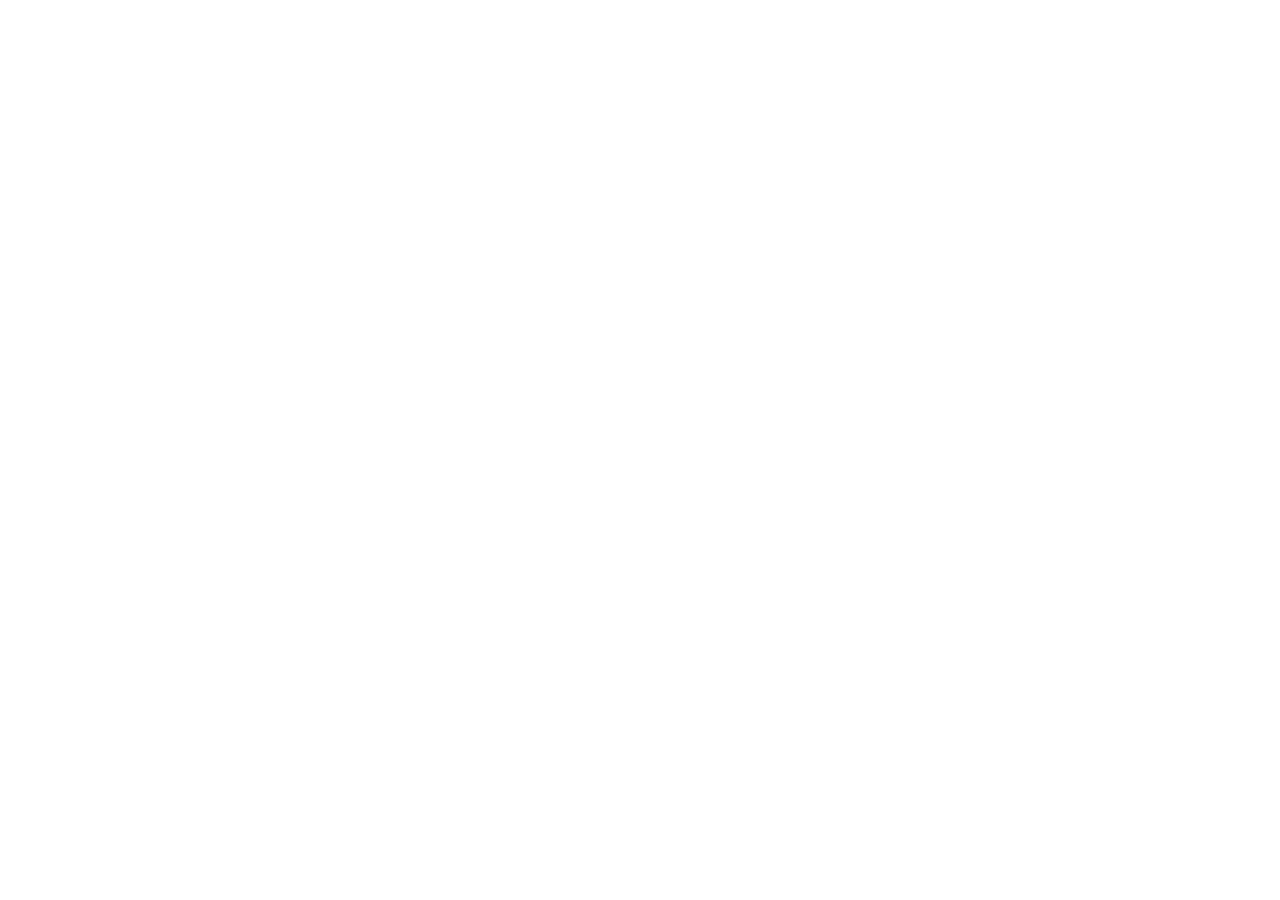
==== index.html @ 35e2be6c "Just pushing some things" ====
<!DOCTYPE html>
<html lang="en">
<head>
    <meta charset="UTF-8">
    <meta name="viewport" content="width=device-width, initial-scale=1.0">
    <title>Document</title>
</head>
<body>
    
    <a href=""></a>
</body>
</html>
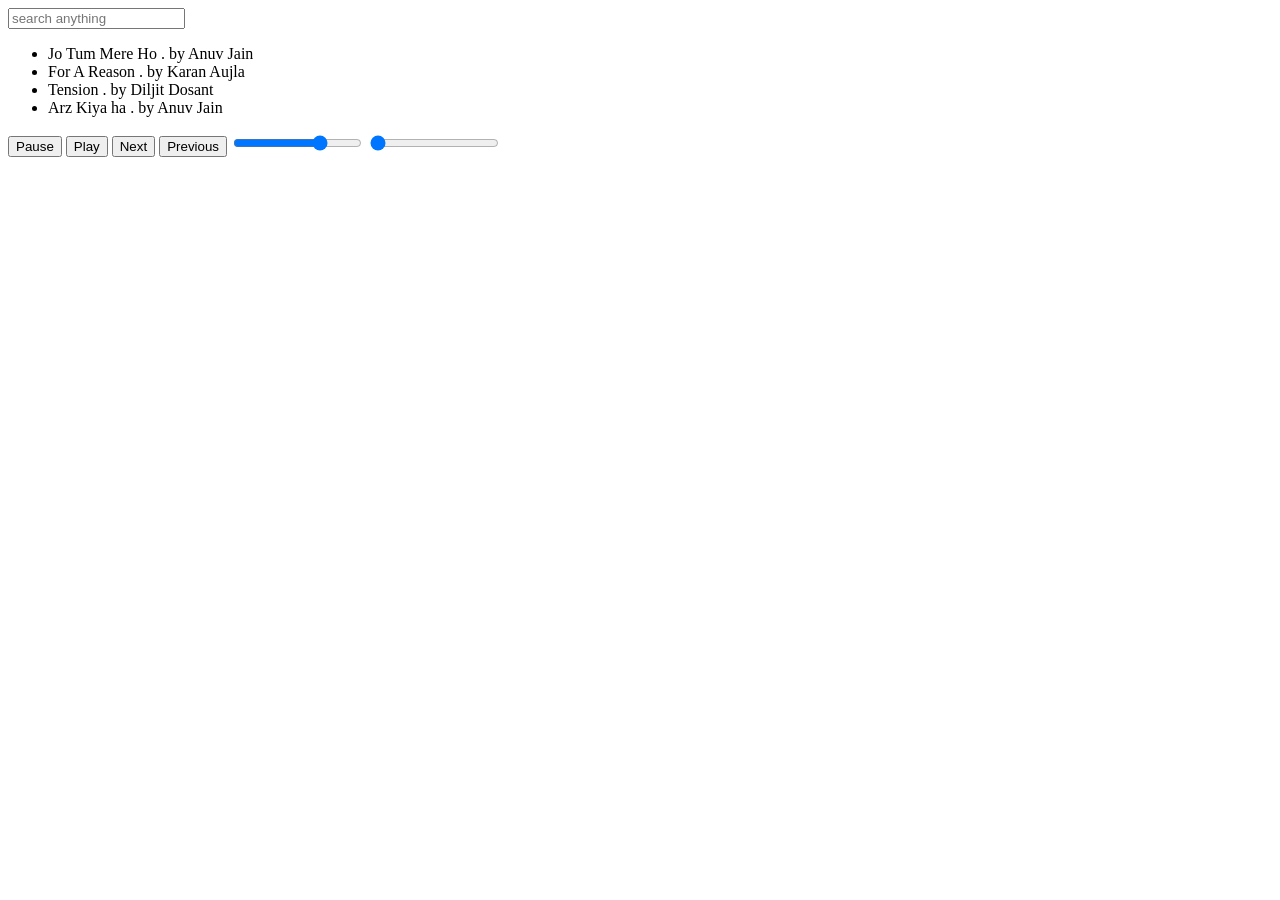
==== commit 006abca9: "Testing audio and search functions" ====
--- a/index.html
+++ b/index.html
@@ -6,7 +6,101 @@
     <title>Document</title>
 </head>
 <body>
+
+    <input type="text" placeholder="search anything" id="search">
     
-    <a href=""></a>
+    <ul class="song-list">
+
+    </ul>
+    
+    <button onclick="pauseSong()">Pause</button>
+    <button onclick="playSong()">Play</button>
+    <button onclick="nextSong()">Next</button>
+    <button onclick="previousSong()">Previous</button>
+
+    <input type="range" min="0" max="100" value="70" id="slider">
+    <input type="range" min="0" max="100" value="0" id="progress">
+
+    <script>
+        let ul = document.querySelector('.song-list');
+        let songs = [{ name: "Jo Tum Mere Ho . by Anuv Jain", category: "Sad", src: "songs/song1.mp3"}, { name: "For A Reason . by Karan Aujla", category: "fun", src: "songs/song2.mp3"}, { name: "Tension . by Diljit Dosant", category: "fun", src: "songs/song3.mp3"}, { name: "Arz Kiya ha . by Anuv Jain", category: "love", src: "songs/song4.mp3"}];
+        let currentIndex = 0;
+        let audio = new Audio();
+
+        audio.src = songs[0].src;
+
+        function loadSong(index){
+            audio.src = songs[index].src;
+            audio.load();
+        }
+
+        function playSong(){
+            audio.play();
+        }
+
+        function pauseSong(){
+            audio.pause();
+        }
+
+        function nextSong(){
+            currentIndex = (currentIndex + 1) % songs.length;
+            loadSong(currentIndex);
+            audio.play();
+        }
+
+        function previousSong(){
+            currentIndex = (currentIndex - 1 + songs.length) % songs.length;
+            loadSong(currentIndex);
+            audio.play();
+        }
+
+        let volumeSlider = document.getElementById('slider');
+
+        volumeSlider.addEventListener('input', () => {
+            audio.volume = volumeSlider.value / 100;
+        });
+
+        let progressBar = document.getElementById('progress');
+
+        audio.addEventListener('timeupdate', () => {
+            const percent = (audio.currentTime / audio.duration) * 100;
+
+            console.log(percent);
+            progressBar.value = percent;
+        });
+
+        progressBar.addEventListener('input', () => {
+            audio.currentTime = (progressBar.value / 100) * audio.duration;
+        });
+
+        function renderList(filteredList){
+            ul.innerHTML = "";
+
+            filteredList.forEach((song, index) => {
+                const li = document.createElement('li');
+                li.innerText = song.name;
+                li.dataset.index = index;
+
+                li.addEventListener('click', () => {
+                    currentIndex = index;
+                    loadSong(currentIndex);
+                    audio.play();
+                });
+
+                ul.append(li);
+            }); 
+        }
+
+        let search = document.getElementById('search');
+        search.addEventListener('input', () => {
+            const query = search.value;
+
+            const filtered = songs.filter(song => song.name.includes(query));
+
+            renderList(filtered);
+        });
+
+        renderList(songs);
+    </script>
 </body>
 </html>
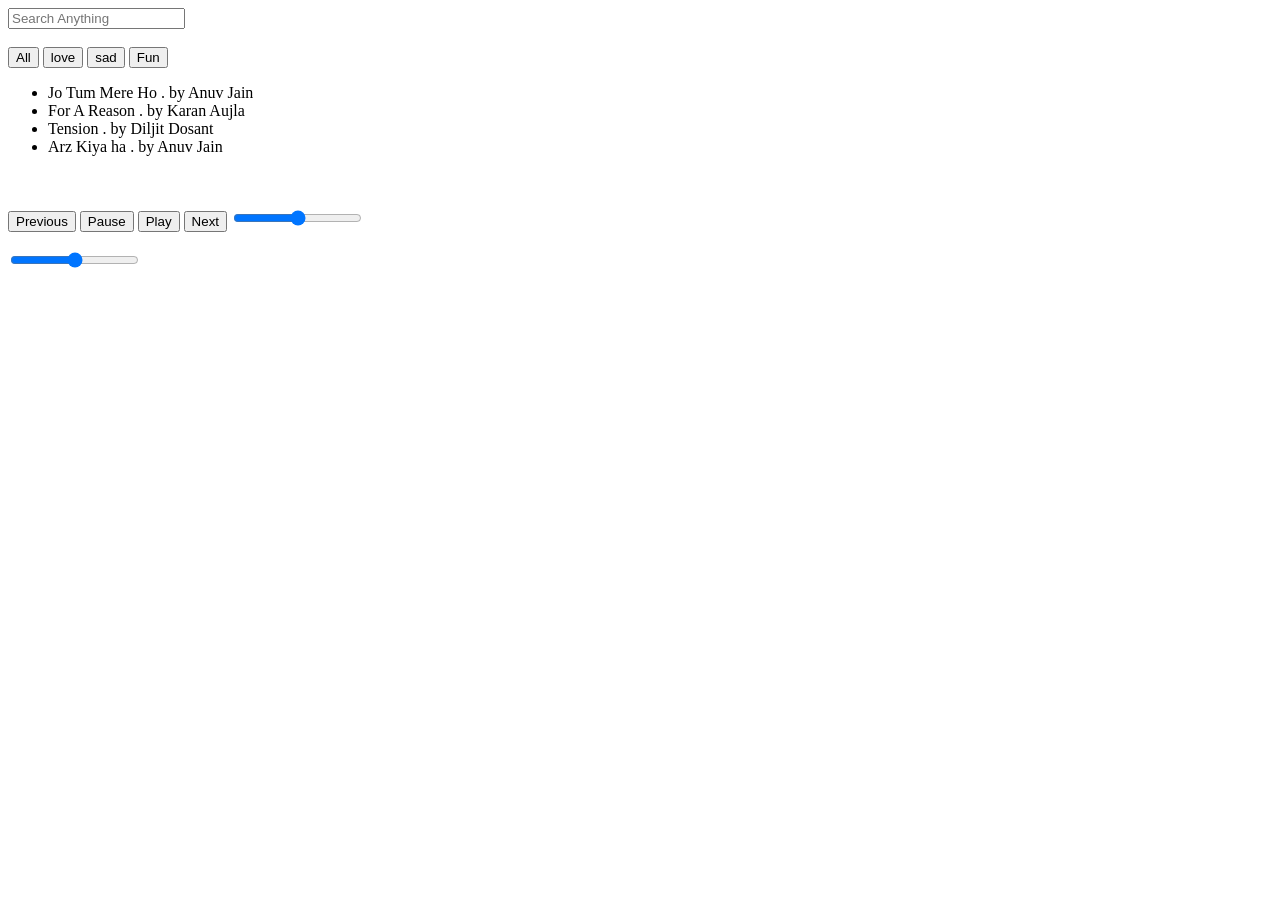
==== commit 8b91d669: "Added category buttons and combined with search filter" ====
--- a/index.html
+++ b/index.html
@@ -6,35 +6,52 @@
     <title>Document</title>
 </head>
 <body>
+    <input type="text" placeholder="Search Anything" id="searchBar">
 
-    <input type="text" placeholder="search anything" id="search">
-    
-    <ul class="song-list">
+    <br><br>
+    <button data-category="All" class="cat-button">All</button>
+    <button data-category="love" class="cat-button">love</button>
+    <button data-category="sad" class="cat-button">sad</button>
+    <button data-category="fun" class="cat-button">Fun</button>
+
+    <ul id="song-list">
 
     </ul>
-    
+
+    <br><br>
+    <button onclick="previousSong()">Previous</button>
     <button onclick="pauseSong()">Pause</button>
     <button onclick="playSong()">Play</button>
     <button onclick="nextSong()">Next</button>
-    <button onclick="previousSong()">Previous</button>
+    <input type="range" min="0" max="100" value="50" id="volumeBar">
+    <br><br>
 
-    <input type="range" min="0" max="100" value="70" id="slider">
-    <input type="range" min="0" max="100" value="0" id="progress">
+    <input type="range" min="0" max="100" value="0" id="progressBar">
+
 
     <script>
-        let ul = document.querySelector('.song-list');
-        let songs = [{ name: "Jo Tum Mere Ho . by Anuv Jain", category: "Sad", src: "songs/song1.mp3"}, { name: "For A Reason . by Karan Aujla", category: "fun", src: "songs/song2.mp3"}, { name: "Tension . by Diljit Dosant", category: "fun", src: "songs/song3.mp3"}, { name: "Arz Kiya ha . by Anuv Jain", category: "love", src: "songs/song4.mp3"}];
-        let currentIndex = 0;
+        let songs = [{ name: "Jo Tum Mere Ho . by Anuv Jain", category: "sad", src: "music-player/songs/song1.mp3"}, { name: "For A Reason . by Karan Aujla", category: "fun", src: "music-player/songs/song2.mp3"}, { name: "Tension . by Diljit Dosant", category: "fun", src: "music-player/songs/song3.mp3"}, { name: "Arz Kiya ha . by Anuv Jain", category: "love", src: "music-player/songs/song4.mp3"}];
+        let ul = document.getElementById('song-list');
+        let progressBar = document.getElementById('progressBar');
+        let volumeSlider = document.getElementById('volumeBar');
         let audio = new Audio();
+        let index = 0;
 
         audio.src = songs[0].src;
+        audio.load();
 
         function loadSong(index){
             audio.src = songs[index].src;
             audio.load();
         }
 
-        function playSong(){
+        function playSong(index){
+            audio.play();
+        }
+
+        function nextSong(){
+            index = (index + 1) % songs.length;
+            loadSong(index);
             audio.play();
         }
 
@@ -42,65 +59,76 @@
             audio.pause();
         }
 
-        function nextSong(){
-            currentIndex = (currentIndex + 1) % songs.length;
-            loadSong(currentIndex);
+        function previousSong(){
+            index = (index - 1 + songs.length) % songs.length;
+            loadSong(index);
             audio.play();
         }
-
-        function previousSong(){
-            currentIndex = (currentIndex - 1 + songs.length) % songs.length;
-            loadSong(currentIndex);
-            audio.play();
-        }
-
-        let volumeSlider = document.getElementById('slider');
 
         volumeSlider.addEventListener('input', () => {
             audio.volume = volumeSlider.value / 100;
         });
 
-        let progressBar = document.getElementById('progress');
-
         audio.addEventListener('timeupdate', () => {
-            const percent = (audio.currentTime / audio.duration) * 100;
-
-            console.log(percent);
-            progressBar.value = percent;
+            progressBar.value = (audio.currentTime / audio.duration) * 100;
         });
 
         progressBar.addEventListener('input', () => {
             audio.currentTime = (progressBar.value / 100) * audio.duration;
         });
 
-        function renderList(filteredList){
+        function renderList(songList){
             ul.innerHTML = "";
-
-            filteredList.forEach((song, index) => {
-                const li = document.createElement('li');
+            
+            songList.forEach((song, songIndex) => {
+                let li = document.createElement('li');
                 li.innerText = song.name;
                 li.dataset.index = index;
 
                 li.addEventListener('click', () => {
-                    currentIndex = index;
-                    loadSong(currentIndex);
-                    audio.play();
+                    index = songIndex;
+                    loadSong(index);
+                    playSong();
                 });
-
                 ul.append(li);
-            }); 
+            });
         }
 
-        let search = document.getElementById('search');
-        search.addEventListener('input', () => {
-            const query = search.value;
+        renderList(songs);
+        let activeCategory = "All";
 
-            const filtered = songs.filter(song => song.name.includes(query));
+        let categoryButtons = document.querySelectorAll('.cat-button');
 
-            renderList(filtered);
+        categoryButtons.forEach((btn) => {
+            btn.addEventListener('click', () => {
+                const category = btn.dataset.category;
+                activeCategory = category;
+
+                renderList(getFiltered());
+            });
         });
 
-        renderList(songs);
+        let searchBar = document.getElementById('searchBar');
+        searchBar.addEventListener('input', () => {
+            let query = searchBar.value;
+
+            renderList(getFiltered());
+        });
+
+        
+        function getFiltered(){
+            let query = searchBar.value;
+
+            return songs.filter((song) => {
+                const cat = activeCategory == "All" || song.category == activeCategory;
+                const searchMatch = song.name.includes(query);
+
+                return cat && searchMatch;
+            });
+        }
+
+
     </script>
+
 </body>
 </html>
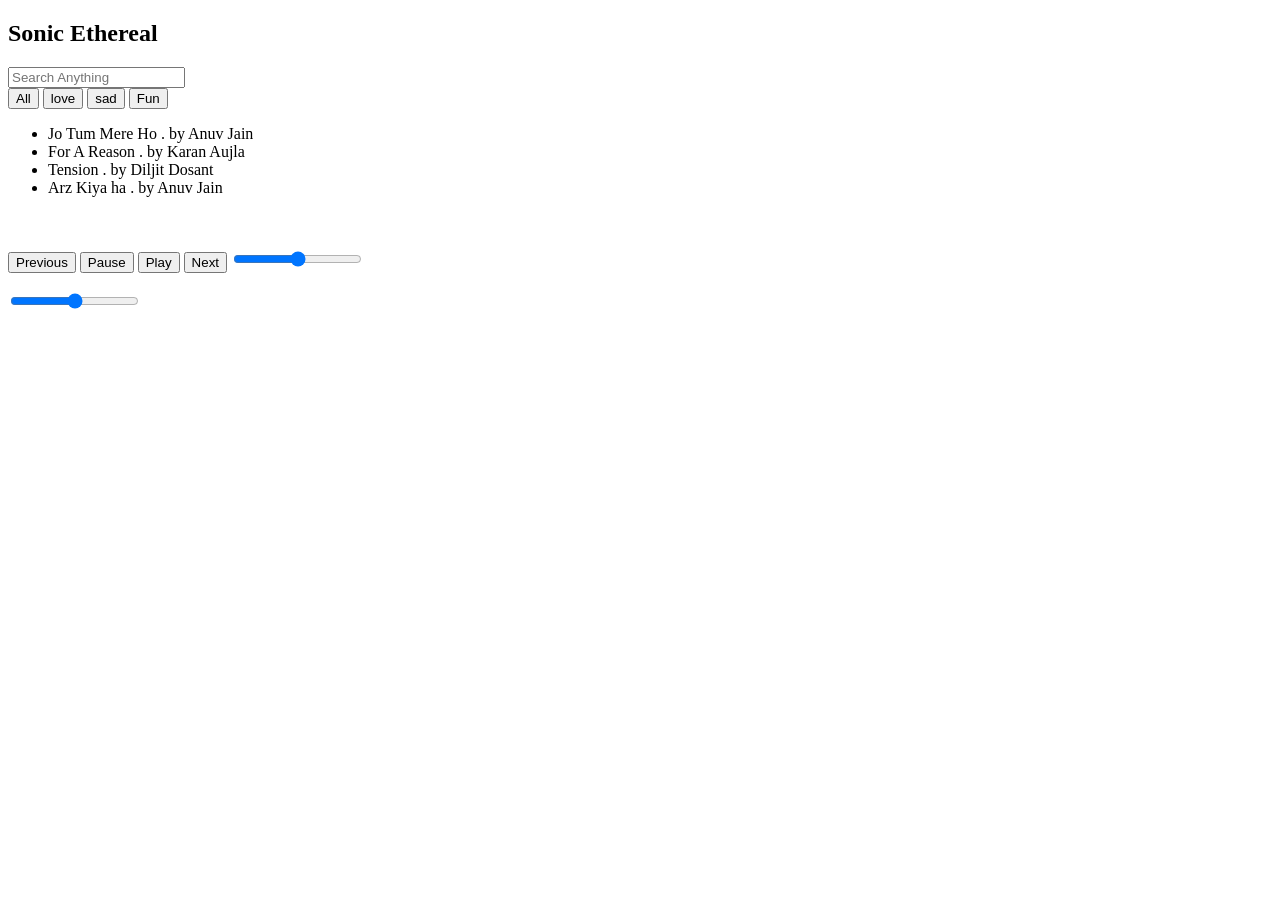
==== commit f2744462: "Starting work on the UI" ====
--- a/index.html
+++ b/index.html
@@ -3,16 +3,24 @@
 <head>
     <meta charset="UTF-8">
     <meta name="viewport" content="width=device-width, initial-scale=1.0">
+    <link rel="stylesheet" href="style.css">
     <title>Document</title>
 </head>
 <body>
-    <input type="text" placeholder="Search Anything" id="searchBar">
 
-    <br><br>
-    <button data-category="All" class="cat-button">All</button>
-    <button data-category="love" class="cat-button">love</button>
-    <button data-category="sad" class="cat-button">sad</button>
-    <button data-category="fun" class="cat-button">Fun</button>
+    <div class="navBar">
+        <h2>Sonic Ethereal</h2>
+        <div class="search">
+            <input type="text" placeholder="Search Anything" id="searchBar">
+        </div>
+    </div>
+
+    <div class="category">
+        <button data-category="All" class="cat-button">All</button>
+        <button data-category="love" class="cat-button">love</button>
+        <button data-category="sad" class="cat-button">sad</button>
+        <button data-category="fun" class="cat-button">Fun</button>
+    </div>
 
     <ul id="song-list">
 
@@ -28,107 +36,7 @@
 
     <input type="range" min="0" max="100" value="0" id="progressBar">
 
-
-    <script>
-        let songs = [{ name: "Jo Tum Mere Ho . by Anuv Jain", category: "sad", src: "music-player/songs/song1.mp3"}, { name: "For A Reason . by Karan Aujla", category: "fun", src: "music-player/songs/song2.mp3"}, { name: "Tension . by Diljit Dosant", category: "fun", src: "music-player/songs/song3.mp3"}, { name: "Arz Kiya ha . by Anuv Jain", category: "love", src: "music-player/songs/song4.mp3"}];
-        let ul = document.getElementById('song-list');
-        let progressBar = document.getElementById('progressBar');
-        let volumeSlider = document.getElementById('volumeBar');
-        let audio = new Audio();
-        let index = 0;
-
-        audio.src = songs[0].src;
-        audio.load();
-
-        function loadSong(index){
-            audio.src = songs[index].src;
-            audio.load();
-        }
-
-        function playSong(index){
-            audio.play();
-        }
-
-        function nextSong(){
-            index = (index + 1) % songs.length;
-            loadSong(index);
-            audio.play();
-        }
-
-        function pauseSong(){
-            audio.pause();
-        }
-
-        function previousSong(){
-            index = (index - 1 + songs.length) % songs.length;
-            loadSong(index);
-            audio.play();
-        }
-
-        volumeSlider.addEventListener('input', () => {
-            audio.volume = volumeSlider.value / 100;
-        });
-
-        audio.addEventListener('timeupdate', () => {
-            progressBar.value = (audio.currentTime / audio.duration) * 100;
-        });
-
-        progressBar.addEventListener('input', () => {
-            audio.currentTime = (progressBar.value / 100) * audio.duration;
-        });
-
-        function renderList(songList){
-            ul.innerHTML = "";
-            
-            songList.forEach((song, songIndex) => {
-                let li = document.createElement('li');
-                li.innerText = song.name;
-                li.dataset.index = index;
-
-                li.addEventListener('click', () => {
-                    index = songIndex;
-                    loadSong(index);
-                    playSong();
-                });
-                ul.append(li);
-            });
-        }
-
-        renderList(songs);
-        let activeCategory = "All";
-
-        let categoryButtons = document.querySelectorAll('.cat-button');
-
-        categoryButtons.forEach((btn) => {
-            btn.addEventListener('click', () => {
-                const category = btn.dataset.category;
-                activeCategory = category;
-
-                renderList(getFiltered());
-            });
-        });
-
-        let searchBar = document.getElementById('searchBar');
-        searchBar.addEventListener('input', () => {
-            let query = searchBar.value;
-
-            renderList(getFiltered());
-        });
-
-        
-        function getFiltered(){
-            let query = searchBar.value;
-
-            return songs.filter((song) => {
-                const cat = activeCategory == "All" || song.category == activeCategory;
-                const searchMatch = song.name.includes(query);
-
-                return cat && searchMatch;
-            });
-        }
-
-
-    </script>
+    <script src="app.js"></script>
 
 </body>
 </html>
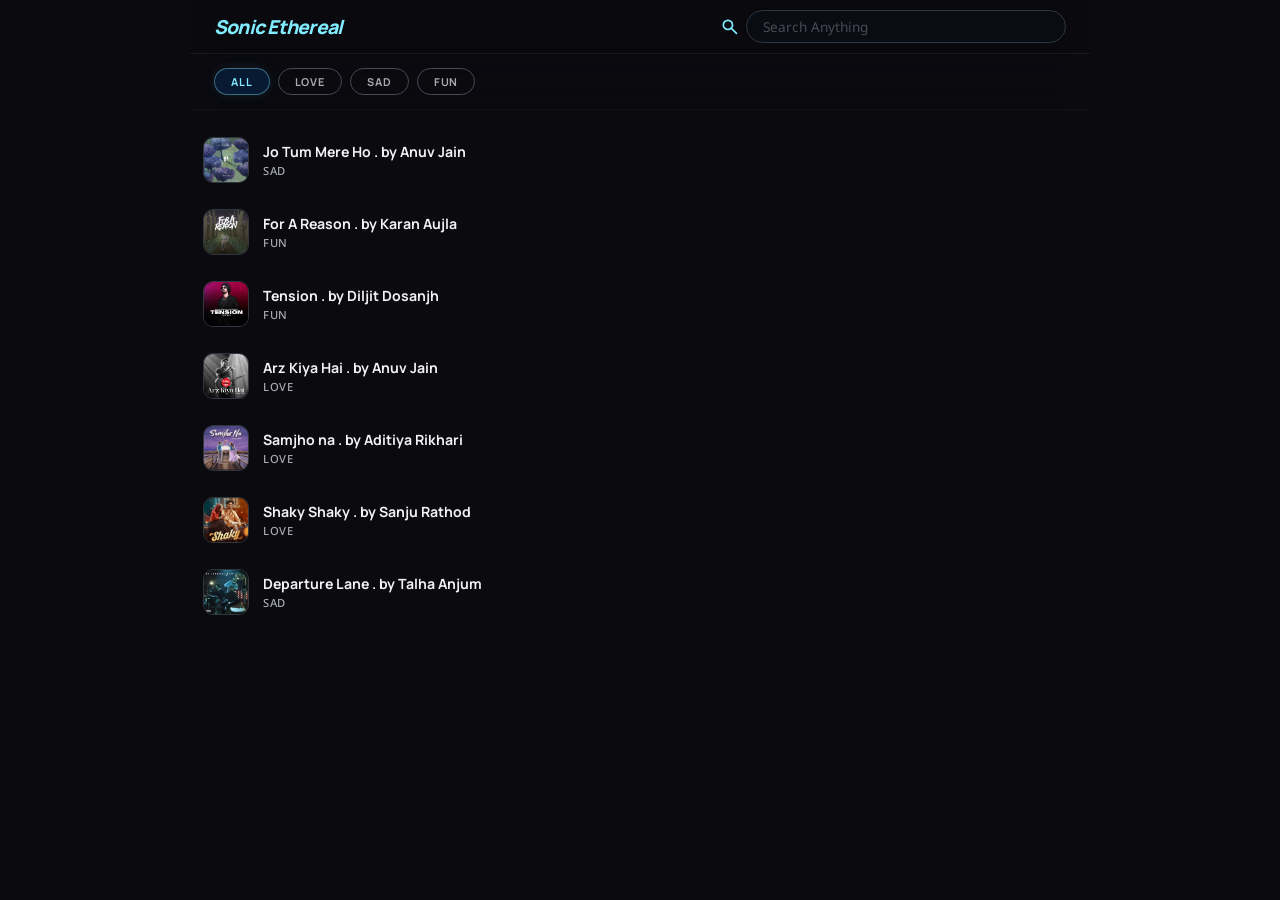
==== commit 6c4c8cf4: "Pushing everything" ====
--- a/index.html
+++ b/index.html
@@ -4,39 +4,91 @@
     <meta charset="UTF-8">
     <meta name="viewport" content="width=device-width, initial-scale=1.0">
     <link rel="stylesheet" href="style.css">
-    <title>Document</title>
+    <title>Sonic Ethereal</title>
 </head>
 <body>
 
     <div class="navBar">
         <h2>Sonic Ethereal</h2>
-        <div class="search">
-            <input type="text" placeholder="Search Anything" id="searchBar">
+        <div class="search search-desktop">
+            <label for="searchBar">
+                <svg xmlns="http://www.w3.org/2000/svg" height="24px" viewBox="0 -960 960 960" width="24px"><path d="M784-120 532-372q-30 24-69 38t-83 14q-109 0-184.5-75.5T120-580q0-109 75.5-184.5T380-840q109 0 184.5 75.5T640-580q0 44-14 83t-38 69l252 252-56 56ZM380-400q75 0 127.5-52.5T560-580q0-75-52.5-127.5T380-760q-75 0-127.5 52.5T200-580q0 75 52.5 127.5T380-400Z"/></svg>
+            </label>
+            <div>
+                <input type="text" placeholder="Search Anything" id="searchBar">
+            </div>
+        </div>
+
+        <button class="search-toggle-btn" id="searchToggleBtn" aria-label="Open search">
+            <svg class="icon-search-open" xmlns="http://www.w3.org/2000/svg" height="22px" viewBox="0 -960 960 960" width="22px"><path d="M784-120 532-372q-30 24-69 38t-83 14q-109 0-184.5-75.5T120-580q0-109 75.5-184.5T380-840q109 0 184.5 75.5T640-580q0 44-14 83t-38 69l252 252-56 56ZM380-400q75 0 127.5-52.5T560-580q0-75-52.5-127.5T380-760q-75 0-127.5 52.5T200-580q0 75 52.5 127.5T380-400Z"/></svg>
+        </button>
+    </div>
+
+    <div class="mobile-search-bar" id="mobileSearchBar">
+        <div class="mobile-search-inner">
+            <svg xmlns="http://www.w3.org/2000/svg" height="20px" viewBox="0 -960 960 960" width="20px" class="mobile-search-icon"><path d="M784-120 532-372q-30 24-69 38t-83 14q-109 0-184.5-75.5T120-580q0-109 75.5-184.5T380-840q109 0 184.5 75.5T640-580q0 44-14 83t-38 69l252 252-56 56ZM380-400q75 0 127.5-52.5T560-580q0-75-52.5-127.5T380-760q-75 0-127.5 52.5T200-580q0 75 52.5 127.5T380-400Z"/></svg>
+            <input type="text" placeholder="Search songs..." id="searchBarMobile">
+            <button class="search-close-btn" id="searchCloseBtn" aria-label="Close search">
+                <svg xmlns="http://www.w3.org/2000/svg" height="22px" viewBox="0 -960 960 960" width="22px"><path d="m336-280-56-56 144-144-144-143 56-56 144 144 143-144 56 56-144 143 144 144-56 56-143-144-144 144Z"/></svg>
+            </button>
         </div>
     </div>
 
     <div class="category">
-        <button data-category="All" class="cat-button">All</button>
-        <button data-category="love" class="cat-button">love</button>
-        <button data-category="sad" class="cat-button">sad</button>
+        <button data-category="All" class="cat-button active">All</button>
+        <button data-category="love" class="cat-button">Love</button>
+        <button data-category="sad" class="cat-button">Sad</button>
         <button data-category="fun" class="cat-button">Fun</button>
     </div>
 
-    <ul id="song-list">
+    <div class="song-list-container">
+        <ul id="song-list"></ul>
+    </div>
 
-    </ul>
+    <div class="player-bar" id="playerBar">
 
-    <br><br>
-    <button onclick="previousSong()">Previous</button>
-    <button onclick="pauseSong()">Pause</button>
-    <button onclick="playSong()">Play</button>
-    <button onclick="nextSong()">Next</button>
-    <input type="range" min="0" max="100" value="50" id="volumeBar">
-    <br><br>
+        <div class="player-top">
+            <div class="player-left">
+                <div class="player-thumb">
+                    <img id="playerThumb" src="" alt="Album Art">
+                    <div class="thumb-overlay">
+                        <div class="eq-bars">
+                            <span></span><span></span><span></span>
+                        </div>
+                    </div>
+                </div>
+                <div class="player-meta">
+                    <p class="player-song-name" id="playerSongName">Select a song</p>
+                    <p class="player-category" id="playerCategory">—</p>
+                </div>
+            </div>
 
-    <input type="range" min="0" max="100" value="0" id="progressBar">
+            <div class="player-controls">
+                <button class="ctrl-btn" onclick="previousSong()" title="Previous">
+                    <svg xmlns="http://www.w3.org/2000/svg" height="24px" viewBox="0 -960 960 960" width="24px" fill="currentColor"><path d="M220-240v-480h80v480h-80Zm520 0L380-480l360-240v480Zm-80-240Zm0 90v-180l-136 90 136 90Z"/></svg>
+                </button>
+                <button class="ctrl-btn play-btn" id="playPauseBtn" onclick="togglePlay()" title="Play / Pause">
+                    <svg class="icon-play" xmlns="http://www.w3.org/2000/svg" height="28px" viewBox="0 -960 960 960" width="28px" fill="currentColor"><path d="M320-200v-560l440 280-440 280Zm80-280Zm0 134 210-134-210-134v268Z"/></svg>
+                    <svg class="icon-pause" xmlns="http://www.w3.org/2000/svg" height="28px" viewBox="0 -960 960 960" width="28px" fill="currentColor" style="display:none;"><path d="M520-200v-560h240v560H520Zm-320 0v-560h240v560H200Zm400-80h80v-400h-80v400Zm-320 0h80v-400h-80v400Zm0-400v400-400Zm320 0v400-400Z"/></svg>
+                </button>
+                <button class="ctrl-btn" onclick="nextSong()" title="Next">
+                    <svg xmlns="http://www.w3.org/2000/svg" height="24px" viewBox="0 -960 960 960" width="24px" fill="currentColor"><path d="M660-240v-480h80v480h-80Zm-440 0v-480l360 240-360 240Zm80-240Zm0 90 136-90-136-90v180Z"/></svg>
+                </button>
+            </div>
+
+        </div>
+
+        <div class="player-bottom">
+            <span class="time-label" id="currentTime">0:00</span>
+            <input type="range" min="0" max="100" value="0" id="progressBar">
+            <span class="time-label" id="duration">0:00</span>
+            <svg class="vol-icon" xmlns="http://www.w3.org/2000/svg" height="18px" viewBox="0 -960 960 960" width="18px" fill="currentColor"><path d="M560-131v-82q90-26 145-100t55-168q0-94-55-168T560-749v-82q124 28 202 125.5T840-481q0 127-78 224.5T560-131ZM120-360v-240h160l200-200v640L280-360H120Zm440 40v-322q47 22 73.5 66t26.5 96q0 51-26.5 94.5T560-320ZM400-606l-86 86H200v80h114l86 86v-252ZM300-480Z"/></svg>
+            <input type="range" min="0" max="100" value="50" id="volumeBar">
+        </div>
+
+    </div>
 
     <script src="app.js"></script>
 
 </body>
-</html>+</html>
--- a/style.css
+++ b/style.css
@@ -0,0 +1,659 @@
+@import url('https://fonts.googleapis.com/css2?family=Noto+Sans:ital,wght@0,100..900;1,100..900&display=swap');
+@import url('https://fonts.googleapis.com/css2?family=Manrope:wght@400;700;800&display=swap');
+
+* {
+    margin: 0;
+    padding: 0;
+    box-sizing: border-box;
+}
+
+:root {
+    --appBg:            #0a0a0f;
+    --playerCard:       #111118;
+    --hover:            #22222f;
+    --border:           #2d2d3d;
+    --secondaryText:    #64748b;
+    --primaryText:      #94a3b8;
+    --headings:         #e2e8f0;
+    --progressColor:    #1d4ed8;
+    --playButton:       #2563eb;
+    --activeSong:       #3b82f6;
+    --iconHover:        #60a5fa;
+    --glow:             #bfdbfe;
+
+    --surface:          #151a21;
+    --surfaceHigh:      #1b2028;
+    --surfaceHigher:    #232932;
+    --onBg:             #f0f2f5;
+    --onSurface:        #e1e4e8;
+    --onSurfaceVariant: #a8abb3;
+    --outline:          #30363d;
+    --outlineVariant:   #444c56;
+    --accent:           #81ecff;
+    --primary:          #007BFF;
+
+    --navbar-h:    54px;
+    --category-h:  56px;
+    --player-h:    110px;
+    --searchbar-h: 0px;  
+}
+
+body {
+    font-family: "Noto Sans", sans-serif;
+    background-color: var(--appBg);
+    color: var(--onBg);
+    min-height: 100dvh;
+    overflow-x: hidden;
+}
+
+::-webkit-scrollbar { width: 0; background: transparent; }
+
+.navBar {
+    position: fixed;
+    top: 0;
+    left: 0;
+    width: 100%;
+    height: var(--navbar-h);
+    z-index: 50;
+    padding: 0 24px;
+    display: flex;
+    align-items: center;
+    justify-content: space-between;
+    gap: 12px;
+    background: rgba(10, 10, 15, 0.72);
+    backdrop-filter: blur(24px);
+    -webkit-backdrop-filter: blur(24px);
+    border-bottom: 1px solid rgba(129, 236, 255, 0.08);
+}
+
+.navBar h2 {
+    font-family: "Manrope", sans-serif;
+    font-style: italic;
+    font-weight: 800;
+    font-size: clamp(1rem, 4vw, 1.2rem);
+    letter-spacing: -0.04em;
+    color: var(--accent);
+    white-space: nowrap;
+    flex-shrink: 0;
+}
+
+.search-desktop {
+    display: flex;
+    align-items: center;
+    gap: 6px;
+    flex: 1;
+    justify-content: flex-end;
+    min-width: 0;
+}
+
+.search-desktop svg {
+    fill: var(--accent);
+    flex-shrink: 0;
+    width: 20px;
+    height: 20px;
+}
+
+.search-desktop > div {
+    min-width: 0;
+    flex: 1;
+    max-width: 260px;
+}
+
+.search-desktop input {
+    width: 100%;
+    border-radius: 999px;
+    padding: 0.4rem 1rem;
+    border: 1px solid var(--outline);
+    background: rgba(10, 14, 20, 0.8);
+    color: var(--onSurface);
+    font-size: 0.85rem;
+    font-family: "Noto Sans", sans-serif;
+    transition: border-color 0.2s, box-shadow 0.2s;
+}
+
+.search-desktop input::placeholder { color: rgba(168,171,179,0.4); }
+
+.search-desktop input:focus {
+    outline: none;
+    border-color: rgba(129, 236, 255, 0.5);
+    box-shadow: 0 0 0 3px rgba(129, 236, 255, 0.08);
+}
+
+label {
+    display: flex;
+    align-items: center;
+    cursor: pointer;
+    flex-shrink: 0;
+}
+
+.search-toggle-btn {
+    display: none;       
+    background: transparent;
+    border: none;
+    cursor: pointer;
+    color: var(--accent);
+    width: 36px;
+    height: 36px;
+    border-radius: 50%;
+    align-items: center;
+    justify-content: center;
+    flex-shrink: 0;
+    transition: background 0.15s;
+}
+
+.search-toggle-btn svg { fill: var(--accent); display: block; }
+
+.search-toggle-btn:hover { background: var(--surfaceHigh); }
+
+.mobile-search-bar {
+    position: fixed;
+    top: var(--navbar-h);
+    left: 0;
+    width: 100%;
+    z-index: 48;
+    overflow: hidden;
+    max-height: 0;
+    opacity: 0;
+    pointer-events: none;
+    transition: max-height 0.28s ease, opacity 0.22s ease;
+}
+
+.mobile-search-bar.open {
+    max-height: 60px;
+    opacity: 1;
+    pointer-events: all;
+}
+
+.mobile-search-inner {
+    display: flex;
+    align-items: center;
+    gap: 8px;
+    padding: 8px 16px;
+    background: rgba(17, 17, 24, 0.96);
+    backdrop-filter: blur(20px);
+    -webkit-backdrop-filter: blur(20px);
+    border-bottom: 1px solid rgba(129, 236, 255, 0.1);
+}
+
+.mobile-search-icon {
+    fill: var(--accent);
+    flex-shrink: 0;
+    width: 18px;
+    height: 18px;
+}
+
+.mobile-search-inner input {
+    flex: 1;
+    min-width: 0;
+    background: transparent;
+    border: none;
+    outline: none;
+    color: var(--onSurface);
+    font-size: 0.9rem;
+    font-family: "Noto Sans", sans-serif;
+    caret-color: var(--accent);
+}
+
+.mobile-search-inner input::placeholder { color: rgba(168,171,179,0.35); }
+
+.search-close-btn {
+    background: transparent;
+    border: none;
+    cursor: pointer;
+    color: var(--onSurfaceVariant);
+    display: flex;
+    align-items: center;
+    justify-content: center;
+    width: 30px;
+    height: 30px;
+    border-radius: 50%;
+    flex-shrink: 0;
+    transition: background 0.15s, color 0.15s;
+}
+
+.search-close-btn svg { fill: currentColor; display: block; }
+.search-close-btn:hover { background: var(--surfaceHigh); color: var(--accent); }
+
+.category {
+    position: fixed;
+    top: var(--navbar-h);
+    left: 0;
+    width: 100%;
+    z-index: 30;
+    display: flex;
+    gap: 8px;
+    padding: 12px 24px;
+    flex-wrap: nowrap;
+    overflow-x: auto;
+    scrollbar-width: none;
+    background: rgba(10, 10, 15, 0.6);
+    backdrop-filter: blur(12px);
+    -webkit-backdrop-filter: blur(12px);
+    border-bottom: 1px solid rgba(255,255,255,0.04);
+    height: var(--category-h);
+    align-items: center;
+    transition: top 0.28s ease;
+}
+
+
+.category.search-open {
+    top: calc(var(--navbar-h) + 52px);
+}
+
+.category::-webkit-scrollbar { display: none; }
+
+.cat-button {
+    font-family: "Manrope", sans-serif;
+    font-size: 0.68rem;
+    font-weight: 700;
+    letter-spacing: 0.08em;
+    text-transform: uppercase;
+    padding: 5px 16px;
+    border-radius: 999px;
+    border: 1px solid var(--outlineVariant);
+    background: transparent;
+    color: var(--onSurfaceVariant);
+    cursor: pointer;
+    white-space: nowrap;
+    flex-shrink: 0;
+    transition: background 0.18s, color 0.18s, border-color 0.18s, box-shadow 0.18s;
+}
+
+.cat-button:hover {
+    background: var(--surfaceHigh);
+    color: var(--accent);
+    border-color: rgba(129, 236, 255, 0.3);
+}
+
+.cat-button.active {
+    background: rgba(0, 123, 255, 0.15);
+    color: var(--accent);
+    border-color: rgba(129, 236, 255, 0.4);
+    box-shadow: 0 0 12px rgba(129, 236, 255, 0.1);
+}
+
+.song-list-container {
+    position: fixed;
+    top: calc(var(--navbar-h) + var(--category-h));
+    left: 0;
+    right: 0;
+    bottom: var(--player-h);
+    overflow-y: auto;
+    padding: 12px 24px;
+    scrollbar-width: none;
+    transition: top 0.28s ease;
+}
+
+
+.song-list-container.search-open {
+    top: calc(var(--navbar-h) + 52px + var(--category-h));
+}
+
+.song-list-container::-webkit-scrollbar { display: none; }
+
+#song-list {
+    list-style: none;
+    display: flex;
+    flex-direction: column;
+    gap: 4px;
+    padding-bottom: 8px;
+}
+
+#song-list li {
+    display: flex;
+    align-items: center;
+    gap: 14px;
+    padding: 10px 12px;
+    border-radius: 14px;
+    cursor: pointer;
+    border: 1px solid transparent;
+    transition: background 0.18s, border-color 0.18s;
+}
+
+#song-list li:hover  { background: var(--surfaceHigh); }
+
+#song-list li.playing {
+    background: var(--surfaceHigher);
+    border-color: rgba(129, 236, 255, 0.2);
+    box-shadow: 0 4px 24px rgba(129, 236, 255, 0.05);
+}
+
+.li-thumb {
+    width: 46px;
+    height: 46px;
+    border-radius: 10px;
+    object-fit: cover;
+    flex-shrink: 0;
+    border: 1px solid var(--outline);
+    background: var(--surfaceHigh);
+}
+
+.li-info {
+    display: flex;
+    flex-direction: column;
+    gap: 2px;
+    min-width: 0;
+}
+
+.li-name {
+    font-family: "Manrope", sans-serif;
+    font-weight: 700;
+    font-size: 0.88rem;
+    color: var(--onBg);
+    white-space: nowrap;
+    overflow: hidden;
+    text-overflow: ellipsis;
+    transition: color 0.18s;
+}
+
+.li-cat {
+    font-size: 0.7rem;
+    color: var(--onSurfaceVariant);
+    text-transform: uppercase;
+    letter-spacing: 0.06em;
+    font-weight: 500;
+    transition: color 0.18s;
+}
+
+#song-list li.playing .li-name { color: var(--accent); }
+#song-list li.playing .li-cat  { color: rgba(129, 236, 255, 0.6); }
+
+.player-bar {
+    position: fixed;
+    bottom: 0;
+    left: 0;
+    width: 100%;
+    z-index: 40;
+    background: rgba(17, 17, 24, 0.92);
+    backdrop-filter: blur(28px);
+    -webkit-backdrop-filter: blur(28px);
+    border-top: 1px solid rgba(129, 236, 255, 0.1);
+    box-shadow: 0 -12px 40px rgba(0, 0, 0, 0.5);
+    padding: 12px 24px 16px;
+    display: flex;
+    flex-direction: column;
+    gap: 10px;
+    opacity: 0;
+    transform: translateY(20px);
+    pointer-events: none;
+    transition: opacity 0.3s ease, transform 0.3s ease;
+}
+
+.player-bar.visible {
+    opacity: 1;
+    transform: translateY(0);
+    pointer-events: all;
+}
+
+.player-top {
+    display: flex;
+    align-items: center;
+    justify-content: space-between;
+    gap: 12px;
+}
+
+
+.player-left {
+    display: flex;
+    align-items: center;
+    gap: 10px;
+    min-width: 0;
+    flex: 1;
+}
+
+.player-thumb {
+    position: relative;
+    width: 44px;
+    height: 44px;
+    border-radius: 10px;
+    flex-shrink: 0;
+    overflow: hidden;
+    border: 1px solid var(--outline);
+}
+
+.player-thumb img {
+    width: 100%;
+    height: 100%;
+    object-fit: cover;
+    display: block;
+    background: var(--surfaceHigh);
+}
+
+.thumb-overlay {
+    position: absolute;
+    inset: 0;
+    background: rgba(10, 14, 20, 0.5);
+    display: flex;
+    align-items: flex-end;
+    justify-content: center;
+    padding-bottom: 5px;
+}
+
+.eq-bars {
+    display: flex;
+    align-items: flex-end;
+    gap: 2px;
+    height: 12px;
+}
+
+.eq-bars span {
+    display: block;
+    width: 3px;
+    border-radius: 2px;
+    background: var(--accent);
+    box-shadow: 0 0 6px rgba(129, 236, 255, 0.7);
+    animation: eq 0.9s ease-in-out infinite alternate;
+}
+
+.eq-bars span:nth-child(1) { height: 60%;  animation-delay: 0s;    animation-duration: 0.8s; }
+.eq-bars span:nth-child(2) { height: 100%; animation-delay: 0.15s; animation-duration: 1.1s; }
+.eq-bars span:nth-child(3) { height: 75%;  animation-delay: 0.3s;  animation-duration: 0.9s; }
+
+@keyframes eq {
+    from { transform: scaleY(0.3); }
+    to   { transform: scaleY(1);   }
+}
+
+.player-meta { min-width: 0; flex: 1; }
+
+.player-song-name {
+    font-family: "Manrope", sans-serif;
+    font-weight: 700;
+    font-size: clamp(0.78rem, 2.5vw, 0.9rem);
+    color: var(--onBg);
+    white-space: nowrap;
+    overflow: hidden;
+    text-overflow: ellipsis;
+}
+
+.player-category {
+    font-size: 0.68rem;
+    color: var(--onSurfaceVariant);
+    text-transform: uppercase;
+    letter-spacing: 0.06em;
+    margin-top: 2px;
+}
+
+.player-controls {
+    display: flex;
+    align-items: center;
+    gap: 4px;
+    flex-shrink: 0;
+}
+
+.ctrl-btn {
+    background: transparent;
+    border: none;
+    color: var(--onSurface);
+    cursor: pointer;
+    display: flex;
+    align-items: center;
+    justify-content: center;
+    width: 38px;
+    height: 38px;
+    border-radius: 50%;
+    transition: background 0.15s, color 0.15s, transform 0.1s;
+    flex-shrink: 0;
+}
+
+.ctrl-btn:hover  { background: var(--surfaceHigh); color: var(--accent); }
+.ctrl-btn:active { transform: scale(0.88); }
+
+.play-btn {
+    width: 48px;
+    height: 48px;
+    background: var(--primary);
+    color: #fff !important;
+    box-shadow: 0 0 20px rgba(0, 123, 255, 0.4);
+    border-radius: 50%;
+}
+
+.play-btn:hover {
+    background: #1a8fff !important;
+    color: #fff !important;
+    box-shadow: 0 0 28px rgba(0, 123, 255, 0.6);
+}
+
+.player-bottom {
+    display: flex;
+    align-items: center;
+    gap: 8px;
+}
+
+.time-label {
+    font-size: 0.68rem;
+    color: var(--onSurfaceVariant);
+    font-family: "Manrope", sans-serif;
+    font-weight: 600;
+    min-width: 28px;
+    text-align: center;
+    flex-shrink: 0;
+}
+
+.vol-icon {
+    fill: var(--onSurfaceVariant);
+    flex-shrink: 0;
+    width: 16px;
+    height: 16px;
+}
+
+input[type="range"] {
+    -webkit-appearance: none;
+    appearance: none;
+    height: 4px;
+    border-radius: 999px;
+    background: var(--outlineVariant);
+    outline: none;
+    cursor: pointer;
+}
+
+#progressBar { flex: 1; min-width: 0; }
+#volumeBar   { width: 72px; flex-shrink: 0; }
+
+input[type="range"]::-webkit-slider-thumb {
+    -webkit-appearance: none;
+    width: 13px;
+    height: 13px;
+    border-radius: 50%;
+    background: var(--accent);
+    box-shadow: 0 0 8px rgba(129, 236, 255, 0.55);
+    transition: transform 0.15s, box-shadow 0.15s;
+}
+
+input[type="range"]:hover::-webkit-slider-thumb {
+    transform: scale(1.3);
+    box-shadow: 0 0 14px rgba(129, 236, 255, 0.8);
+}
+
+input[type="range"]::-moz-range-thumb {
+    width: 13px;
+    height: 13px;
+    border-radius: 50%;
+    background: var(--accent);
+    border: none;
+    box-shadow: 0 0 8px rgba(129, 236, 255, 0.55);
+}
+
+@media (max-width: 640px) {
+
+    .navBar { padding: 0 16px; }
+    .search-desktop { display: none; }
+    .search-toggle-btn { display: flex; }
+
+    .player-left { display: none; }
+
+    .player-top {
+        justify-content: center;
+    }
+
+    .player-controls {
+        gap: 8px;
+    }
+
+    .ctrl-btn  { width: 40px; height: 40px; }
+    .play-btn  { width: 52px; height: 52px; }
+
+    .player-bar { padding: 14px 20px 18px; }
+    :root { --player-h: 100px; }
+
+    .vol-icon, #volumeBar { display: none; }
+
+    .song-list-container { padding: 10px 16px; }
+    .category { padding: 10px 16px; }
+}
+
+@media (max-width: 400px) {
+    .navBar { padding: 0 12px; }
+    .category { padding: 10px 12px; gap: 6px; }
+    .song-list-container { padding: 10px 12px; }
+    .player-bar { padding: 12px 14px 16px; }
+
+    #song-list li  { padding: 8px 10px; gap: 10px; }
+    .li-thumb      { width: 40px; height: 40px; }
+    .li-name       { font-size: 0.82rem; }
+    .li-cat        { font-size: 0.65rem; }
+
+    .ctrl-btn      { width: 36px; height: 36px; }
+    .play-btn      { width: 46px; height: 46px; }
+    .time-label    { min-width: 24px; font-size: 0.62rem; }
+}
+
+@media (min-width: 641px) and (max-width: 1024px) {
+    .navBar              { padding: 0 32px; }
+    .category            { padding: 12px 32px; }
+    .song-list-container { padding: 16px 32px; }
+    .player-bar          { padding: 14px 32px 18px; }
+    .search-desktop > div { max-width: 300px; }
+    .search-toggle-btn   { display: none; }
+    .mobile-search-bar   { display: none; }
+}
+
+@media (min-width: 1025px) {
+
+    .navBar,
+    .category,
+    .player-bar {
+        max-width: 900px;
+        left: 50%;
+        transform: translateX(-50%);
+    }
+
+    .player-bar {
+        transform: translateX(-50%) translateY(20px);
+    }
+
+    .player-bar.visible {
+        transform: translateX(-50%) translateY(0);
+    }
+
+    .song-list-container {
+        left: 50%;
+        transform: translateX(-50%);
+        width: 900px;
+        padding: 16px 0;
+    }
+
+    .search-desktop > div { max-width: 320px; }
+    .search-toggle-btn    { display: none; }
+    .mobile-search-bar    { display: none; }
+}
